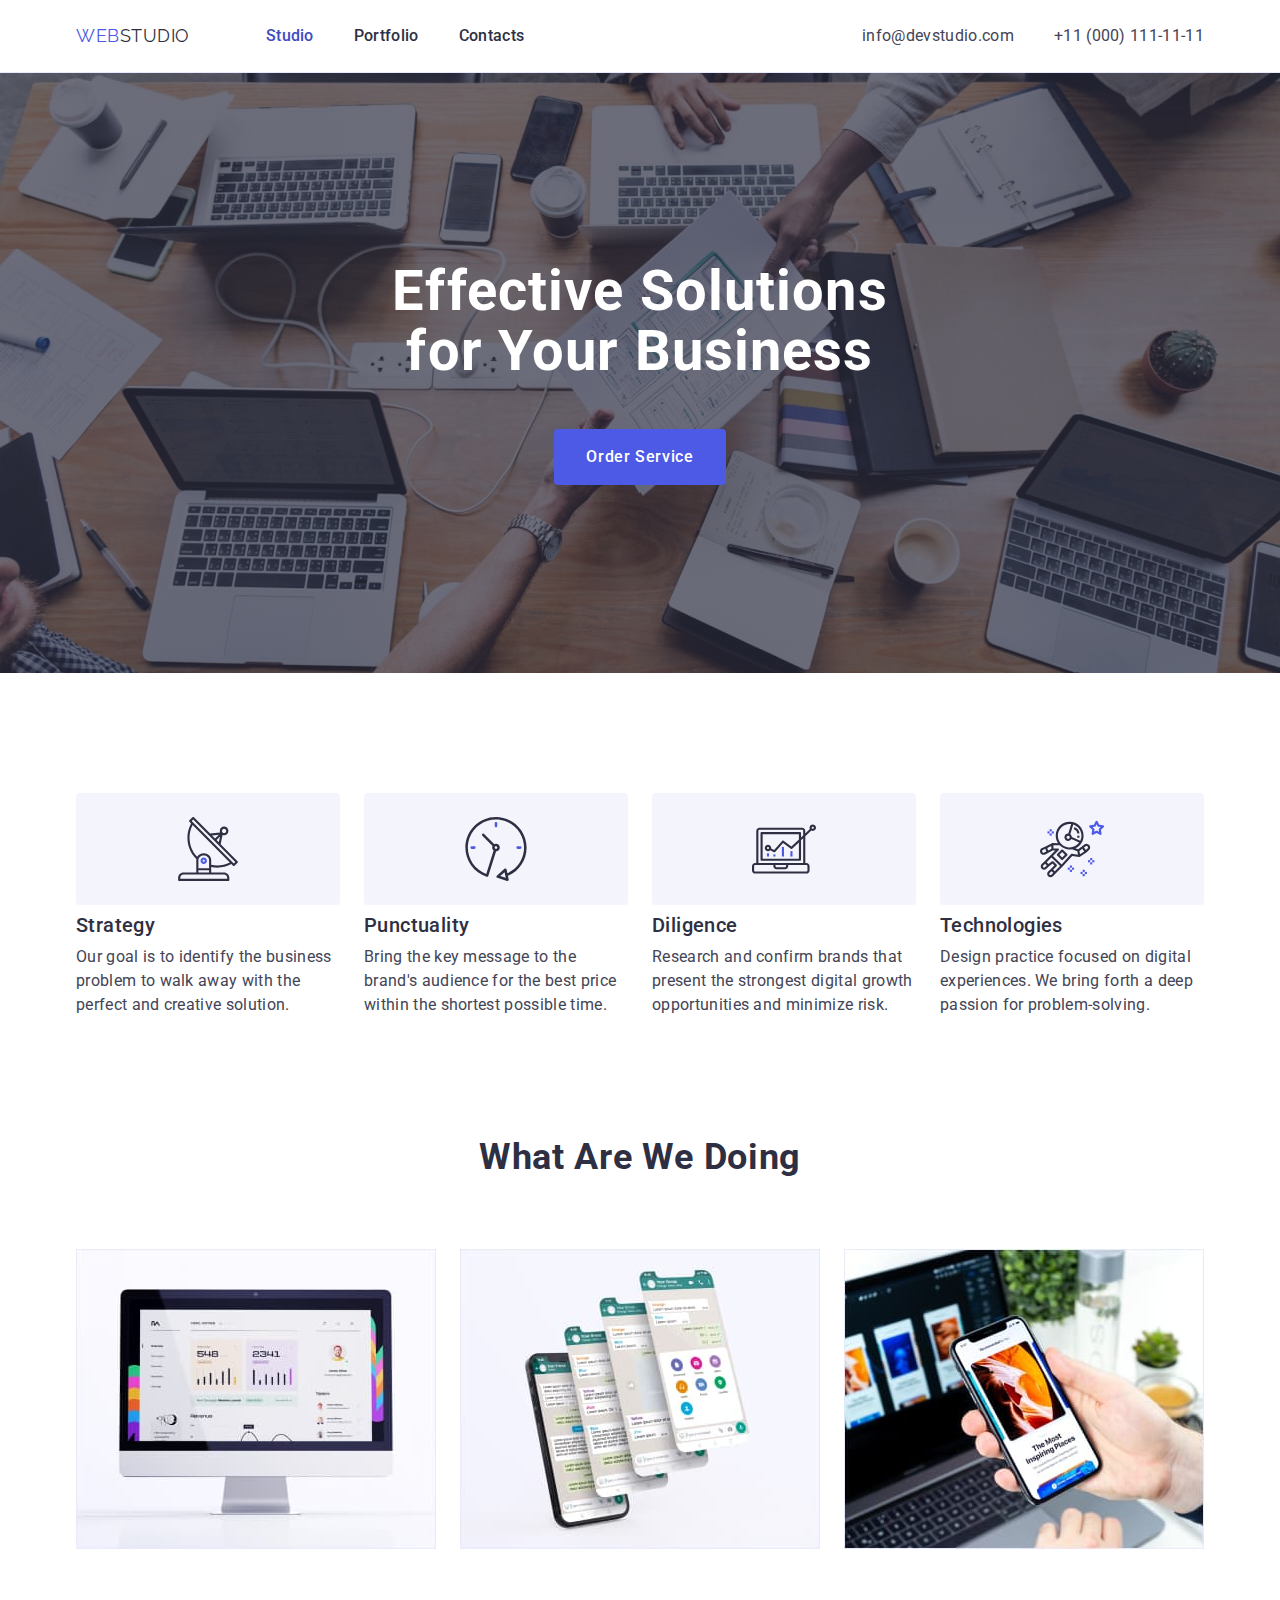
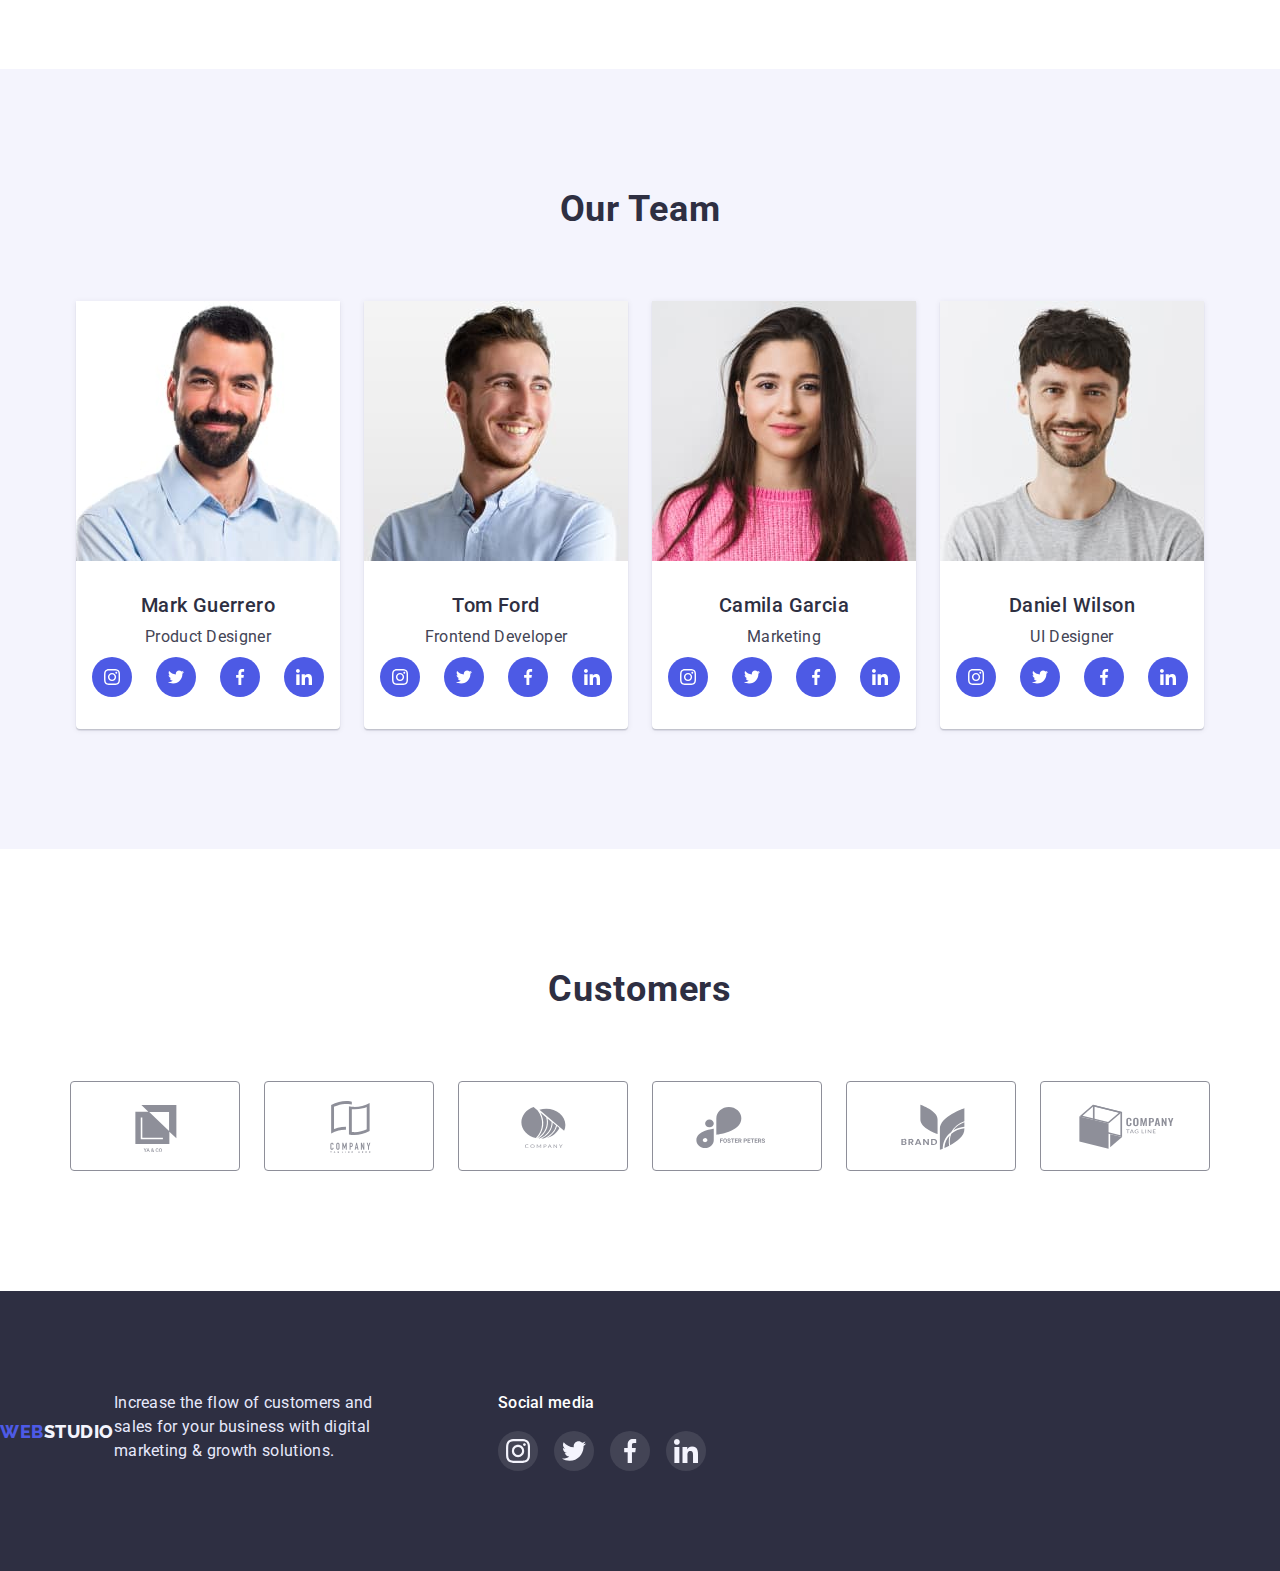
==== index.html @ e0418fa9 "Homework4" ====
<!DOCTYPE html>
<html lang="en">
<head>
    <meta charset="UTF-8">
    <meta http-equiv="X-UA-Compatible" content="IE=edge">
    <meta name="viewport" content="width=device-width, initial-scale=1.0">
    <title>WebStudio</title>
    <link rel="preconnect" href="https://fonts.googleapis.com">
<link rel="preconnect" href="https://fonts.gstatic.com" crossorigin>
<link href="https://fonts.googleapis.com/css2?family=Raleway:wght@800&family=Roboto:wght@400;500;700;900&display=swap" rel="stylesheet">
<link rel="stylesheet" href="https://cdn.jsdelivr.net/npm/modern-normalize@1.1.0/modern-normalize.min.css">
<link href="./css/styles.css" rel="stylesheet">
</head>
<body>
 <header>
    <div class="container main-header-flex">
        <nav class="header-nav">
            <a href="./index.html" class="link logo-header"><span class="logo-part">Web</span>Studio</a>
            <ul class="list menu-header">
            <li><a href="./index.html" class="link nav-link current">Studio</a></li>
            <li><a href="./portfolio.html" class="link nav-link ">Portfolio</a></li>
            <li><a href="#" class="link nav-link">Contacts</a></li>
            </ul>
        </nav>
            <address class="header-adress">
                <ul class="list header-adress-flex">
                    <li><a href="mailto:info@devstudio.com" class="link nav-header">info@devstudio.com</a></li>
                    <li><a href="tel:+11(000)111-11-11" class="link nav-header">+11 (000) 111-11-11</a></li>
                </ul>
            </address>
    </div>
 </header>   
 <main>
    <section class="hero">
        <div class="container">
            <h1 class="hero-title">Effective Solutions for Your Business</h1>
        <button type="button" class="hero-btn">Order Service</button>
        </div>
    </section>
    <section class="section-our-features">
        <div class="container">
            <h2 class="visually-hidden">Our Features</h2>
        <ul class="list features-title">
            <li class="list-title">
                <div class="features-icon">
                    <svg  width="64" height="64"><use href="./images/icons.svg#icon-antenna"></use>
                    </svg>
                </div>
                <h3 class="title">Strategy</h3>
                <p class="section-subtitle">Our goal is to identify the business problem to walk away with the perfect and creative solution.</p>
            </li>
            <li class="list-title">
                <div class="features-icon">
                    <svg  width="64" height="64"><use href="./images/icons.svg#icon-clock"></use></svg>
                </div>
                <h3 class="title">Punctuality</h3>
            <p class="section-subtitle">Bring the key message to the brand's audience for the best price within the shortest possible time.</p>
        </li>
            <li class="list-title">
                <div class="features-icon">
                    <svg  width="64" height="64"><use href="./images/icons.svg#icon-diagram"></use></svg>
                </div>
                <h3 class="title">Diligence</h3>
            <p class="section-subtitle">Research and confirm brands that present the strongest digital growth opportunities and minimize risk.</p>
        </li>
            <li class="list-title">
                <div class="features-icon">
                    <svg  width="64" height="64" class=""><use href="./images/icons.svg#icon-astronaut"></use></svg>
                </div>
                <h3 class="title">Technologies</h3>
            <p class="section-subtitle">Design practice focused on digital experiences. We bring forth a deep passion for problem-solving.</p>
        </li>
        </ul>
        </div>
    </section>
    <section class="section-menu">
        <div class="container">
            <h2 class="section-title">What are we doing</h2>
        <ul class="list menu-title">
            <li class="list-menu"><img src="./images/Rectangle1.jpg" alt="Macbook desktop" width="360" height="300"></li>
            <li class="list-menu"><img src="./images/Rectangle2.jpg" alt="Explosion scheme of screenshots of correspondence" width="360" height="300"></li>
            <li class="list-menu"><img src="./images/Rectangle3.jpg" alt="Phone in hand" width="360" height="300"></li>
        </ul>
        </div>
    </section>
    <section class="section-team">
        <div class="container">
            <h2 class="section-title">Our Team</h2>
        <ul class="list menu-title">
            <li class="item list-title"><img src="./images/card1.jpg" alt="Smiling man with beard in blue shirt" width="264" height="260">
            <div class="title-team-section">
                <h3 class="title-team">Mark Guerrero</h3>
        <p class="section-subtitle">Product Designer</p>
            <ul class="list socials">
                <li class="socials-item">
                    <a class="social-link" href="#" aria-label="link to instagram">
                        <svg class="icon-social" width="16" height="16">
                            <use href="./images/icons.svg#icon-instagram"></use>
                        </svg>
                    </a>
                </li>
                <li class="socials-item">
                    <a class="social-link" href="#" aria-label="link to twitter">
                        <svg class="icon-social" width="16" height="16">
                            <use href="./images/icons.svg#icon-twitter"></use>
                        </svg>
                    </a>
                </li>
                <li class="socials-item">
                    <a class="social-link" href="#" aria-label="link to facebook">
                        <svg class="icon-social" width="16" height="16">
                            <use href="./images/icons.svg#icon-facebook"></use>
                        </svg>
                    </a>
                </li>
                <li class="socials-item">
                    <a class="social-link" href="#" aria-label="link to linkedin">
                        <svg class="icon-social" width="16" height="16">
                            <use href="./images/icons.svg#icon-linkedin"></use>
                        </svg>
                    </a>
                </li>
            </ul>
            </div>
            </li>
            <li class="item list-title"><img src="./images/card2.jpg" alt="Young man smiling with teeth in shirt" width="264" height="260">
            <div class="title-team-section">
                <h3 class="title-team">Tom Ford</h3>
        <p class="section-subtitle">Frontend Developer</p>
        <ul class="list socials">
            <li class="socials-item">
                <a class="social-link" href="#" aria-label="link to instagram">
                    <svg class="icon-social" width="16" height="16">
                        <use href="./images/icons.svg#icon-instagram"></use>
                    </svg>
                </a>
            </li>
            <li class="socials-item">
                <a class="social-link" href="#" aria-label="link to twitter">
                    <svg class="icon-social" width="16" height="16">
                        <use href="./images/icons.svg#icon-twitter"></use>
                    </svg>
                </a>
            </li>
            <li class="socials-item">
                <a class="social-link" href="#" aria-label="link to facebook">
                    <svg class="icon-social" width="16" height="16">
                        <use href="./images/icons.svg#icon-facebook"></use>
                    </svg>
                </a>
            </li>
            <li class="socials-item">
                <a class="social-link" href="#" aria-label="link to linkedin">
                    <svg class="icon-social" width="16" height="16">
                        <use href="./images/icons.svg#icon-linkedin"></use>
                    </svg>
                </a>
            </li>
        </ul>
            </div> 
            </li>
            <li class="item list-title"><img src="./images/card3.jpg" alt="Smiling girl in pink sweater" width="264" height="260">
            <div class="title-team-section">
                <h3 class="title-team">Camila Garcia</h3>
        <p class="section-subtitle">Marketing</p>
        <ul class="list socials">
            <li class="socials-item">
                <a class="social-link" href="#" aria-label="link to instagram">
                    <svg class="icon-social" width="16" height="16">
                        <use href="./images/icons.svg#icon-instagram"></use>
                    </svg>
                </a>
            </li>
            <li class="socials-item">
                <a class="social-link" href="#" aria-label="link to twitter">
                    <svg class="icon-social" width="16" height="16">
                        <use href="./images/icons.svg#icon-twitter"></use>
                    </svg>
                </a>
            </li>
            <li class="socials-item">
                <a class="social-link" href="#" aria-label="link to facebook">
                    <svg class="icon-social" width="16" height="16">
                        <use href="./images/icons.svg#icon-facebook"></use>
                    </svg>
                </a>
            </li>
            <li class="socials-item">
                <a class="social-link" href="#" aria-label="link to linkedin">
                    <svg class="icon-social" width="16" height="16">
                        <use href="./images/icons.svg#icon-linkedin"></use>
                    </svg>
                </a>
            </li>
        </ul>
            </div>   
            </li>
            <li class="item list-title"><img src="./images/card4.jpg" alt="Smiling man in gray t-shirt" width="264" height="260">
                <div class="title-team-section">
                    <h3 class="title-team">Daniel Wilson</h3>
        <p class="section-subtitle">UI Designer</p>
        <ul class="list socials">
            <li class="socials-item">
                <a class="social-link" href="#" aria-label="link to instagram">
                    <svg class="icon-social" width="16" height="16">
                        <use href="./images/icons.svg#icon-instagram"></use>
                    </svg>
                </a>
            </li>
            <li class="socials-item">
                <a class="social-link" href="#" aria-label="link to twitter">
                    <svg class="icon-social" width="16" height="16">
                        <use href="./images/icons.svg#icon-twitter"></use>
                    </svg>
                </a>
            </li>
            <li class="socials-item">
                <a class="social-link" href="#" aria-label="link to facebook">
                    <svg class="icon-social" width="16" height="16">
                        <use href="./images/icons.svg#icon-facebook"></use>
                    </svg>
                </a>
            </li>
            <li class="socials-item">
                <a class="social-link" href="#" aria-label="link to linkedin">
                    <svg class="icon-social" width="16" height="16">
                        <use href="./images/icons.svg#icon-linkedin"></use>
                    </svg>
                </a>
            </li>
        </ul>
                </div>
            </li>
        </ul>
        </div> 
    </section>
    <section class="customers-section">
        <div class="container">
            <h2 class="section-title">Customers</h2>
            <ul class="list customers">
                <li class="customers-item">
                    <a class="customers-link" href="#">
                        <svg class="customers-icon" width="104" height="56">
                            <use href="./images/icons.svg#icon-Logo"></use>
                        </svg>
                    </a>
                </li>
                <li class="customers-item">
                    <a class="customers-link" href="#">
                        <svg class="customers-icon" width="104" height="56">
                            <use href="./images/icons.svg#icon-Logo1"></use>
                        </svg>
                    </a>
                </li>
                <li class="customers-item">
                    <a class="customers-link" href="#">
                        <svg class="customers-icon" width="104" height="56">
                            <use href="./images/icons.svg#icon-Logo2"></use>
                        </svg>
                    </a>
                </li>
                <li class="customers-item">
                    <a class="customers-link" href="#">
                        <svg class="customers-icon" width="104" height="56">
                            <use href="./images/icons.svg#icon-Logo3"></use>
                        </svg>
                    </a>
                </li>
                <li class="customers-item">
                    <a class="customers-link" href="#">
                        <svg class="customers-icon" width="104" height="56">
                            <use href="./images/icons.svg#icon-Logo4"></use>
                        </svg>
                    </a>
                </li>
                <li class="customers-item">
                    <a class="customers-link" href="#">
                        <svg class="customers-icon" width="104" height="56">
                            <use href="./images/icons.svg#icon-Logo5"></use>
                        </svg>
                    </a>
                </li>
            </ul>
        </div>
    </section>
 </main>
 <footer class="section-footer">
    <div class="footer-container">
            <a href="./index.html" class="link logo-footer"><span class="logo-part">Web</span>Studio</a>
<p class="text-footer">Increase the flow of customers and sales for your business with digital marketing & growth solutions.</p>
       <div class="media-section">
        <h2 class="media-title">Social media</h2>
    <ul class="list media-list">
        <li>
            <a class="media-link" href="#">
                <svg class="icon-media" width="24" height="24">
                    <use href="./images/icons.svg#icon-instagram"></use>
                </svg>
            </a>
        </li>
        <li>
            <a class="media-link" href="#">
                <svg class="icon-media" width="24" height="24">
                    <use href="./images/icons.svg#icon-twitter"></use>
                </svg>
            </a>
        </li>
        <li>
            <a class="media-link" href="#">
                <svg class="icon-media" width="24" height="24">
                    <use href="./images/icons.svg#icon-facebook"></use>
                </svg>
            </a>
        </li>
        <li>
            <a class="media-link" href="#">
                <svg class="icon-media" width="24" height="24">
                    <use href="./images/icons.svg#icon-linkedin"></use>
                </svg>
            </a>
        </li>
    </ul>
       </div>  
    </div>
 </footer>
</body>
</html>
---- css/styles.css ----
:root {
  --primary-brand :  #4D5AE5 ;
  --pressed-state : #404BBF;
  --text-color : #434455 ;
  --secondary-color : #2E2F42 ;
  --third-color : #FFFFFF ;
  --accent-color : #E7E9FC ;
  --background-color: #F4F4FD ;
  --customers-border: #8E8F99 ;
  --primary-font-family: 'Roboto', sans-serif;
  --green: #31D0AA ;

}
h1,
h2,
h3,
p {
    margin-top: 0;
    margin-bottom: 0;
}
ul {
    margin-top: 0;
    margin-bottom: 0;
    padding-left: 0;
}
img {
    display: block;
}
body {
    font-family: var(--primary-font-family) ;
    color: var(--text-color) ;
    font-size: 16px;
    line-height: calc(24/16);
    background-color: #FFFFFF;
}
.container {
    margin-left: auto;
    margin-right: auto;
    width: 1158px;
    padding-left: 15px;
    padding-right: 15px;
}
.link {
    text-decoration: none;
}
.list {
    list-style: none;
}
.nav-link.current {
    color: var(--pressed-state) ;
}
/* <!-- Header --> */
header {
    border-bottom: 1px solid var(--accent-color);
}
.main-header-flex {
    display: flex;
    align-items: center; 
}
.header-nav {
    display: flex;
    align-items: center; 
}
.logo-header {
font-family: 'Raleway';
font-size: 18px;
line-height: calc(24/18);
color: var(--secondary-color) ;
letter-spacing: 0.03em;
text-transform: uppercase;
margin-right: 76px;
padding: 24px 0;
}
.logo-part {
    color: var(--primary-brand) ;
}
.menu-header {
    display: flex;
    gap: 40px;
}
.nav-link {
font-weight: 500;
color: var(--secondary-color) ;
letter-spacing: 0.02em;
padding: 24px 0;
display: block;
}
.nav-link:hover,
.nav-link:focus {
    color: var(--pressed-state) ;
}
address {
    font-style: normal; 
}
.header-adress {
    margin-left: auto;
}
.header-adress-flex {
    display: flex;
    gap: 40px;   
}
.nav-header {
letter-spacing: 0.02em;
color: var(--text-color);
padding: 24px 0;
}
.nav-header:hover,
.nav-header:focus {
    color: var(--pressed-state) ;
}
/* <!-------------- Main ------------> */
/* <!--- HERO ---> */
.hero {
    padding-top: 188px;
    padding-bottom: 188px;
    text-align: center;
    max-width: 1440px;
    background-color: var(--secondary-color) ;
    background-image: linear-gradient(rgba(46, 47, 66, 0.7 ),
    rgba(46, 47, 66, 0.7)),
    url(../images/hero.jpg);
    background-repeat: no-repeat;
    background-position: center;
    background-size: cover;
    margin-left: auto;
    margin-right: auto;
}
.hero-title {
    font-size: 56px;
    line-height: calc(60/56);
    color:var(--third-color) ;
    width: 496px;
    letter-spacing: 0.02em;
    margin: 0 auto 48px;
}
.hero-btn {
    padding: 16px 32px;
    font-family: var(--primary-font-family);
    font-weight: 500;
    font-size: 16px;
    line-height: calc(24/16);
    letter-spacing: 0.04em;
    color: var(--third-color);
    background-color: var(--primary-brand);
    cursor: pointer;
    border: none;
    border-radius: 4px;
}
.hero-btn:hover,
.hero-btn:focus {
background-color: var(--pressed-state);
color: var(--third-color);
}
/* <!-- Section1 --> */
.visually-hidden {
position: absolute;
width: 1px;
height: 1px;
margin: -1px;
border: 0;
padding: 0;
white-space: nowrap;
clip-path: inset(100%);
clip: rect(0000);
overflow: hidden;
}
.section-our-features {
    padding-top: 120px;
    padding-bottom: 120px;
}
.features-title {
    display: flex;
    width: 1129px;
    gap: 0 24px;
}
.list-title {
    width: 264px;
}
.features-icon {
    background-color: var(--background-color);
    border-radius: 4px;
    height: 112px;
    display: flex;
    justify-content: center;
    align-items: center;
    margin-bottom: 8px;
}
.title {
    font-weight: 500;
    font-size: 20px;
    line-height: calc(24/20);
    color: var(--secondary-color);
    letter-spacing: 0.02em;
    margin-bottom: 8px;
}
.section-subtitle {
color: var(--text-color);
line-height: calc(24/16);
letter-spacing: 0.02em;
}
/* <!-- Section2 --> */
.section-menu {
    padding-top: 0;
    padding-bottom: 120px;
}
.menu-title {
    display: flex;
    margin-top: 72px;
    gap: 24px;
}
.list-menu {
    width: 360px;
}
.section-title {
    font-size: 36px;
    line-height: calc(40/36);
    letter-spacing: 0.02em;
    color: var(--secondary-color);
    text-align: center;
    text-transform: capitalize;
    margin:auto;

}
/* <!-- Section3 --> */
.section-team {
background-color: var(--background-color);
padding-top: 120px;
padding-bottom: 120px;
text-align: center;
}
.item {
background-color: var(--third-color);
box-shadow: 0px 1px 6px rgba(46, 47, 66, 0.08), 0px 1px 1px rgba(46, 47, 66, 0.16), 0px 2px 1px rgba(46, 47, 66, 0.08);
border-radius: 0px 0px 4px 4px;
}
.title-team-section {
    padding-top: 32px;
    padding-bottom: 32px;
}
.title-team {
    font-weight: 500;
    font-size: 20px;
    line-height: calc(24/20);
    color: var(--secondary-color);
    letter-spacing: 0.02em;
    padding-bottom: 8px;
}
.socials {
    display: flex;
    justify-content: center;
    gap: 24px;
    margin-top: 8px;
}
.social-link {
    display: flex;
    width: 40px;
    height: 40px;
    justify-content: center;
    align-items:center;
    border-radius: 50%;
    background-color: var(--primary-brand);
}
.social-link:hover,
.social-link:focus {
    background-color:var(--pressed-state);
}
.icon-social {
    fill: var(--third-color);
}
/* <!-- Section4 --> */
.customers-section {
    padding-top: 120px;
    padding-bottom: 120px;
}
.customers {
    display: flex;
    justify-content: center;
    gap: 24px;
    margin-top: 72px;
}
.customers-item {
    border: 1px solid var(--customers-border);
border-radius: 4px;
}
.customers-link {
    display: flex;
    padding: 16px 32px;
}
.customers-icon {
    fill: var(--customers-border);
}
.customers-item:hover,
.customers-item:focus {
    border: 1px solid var(--pressed-state) ;
}
.customers-link:hover .customers-icon,
.customers-link:focus .customers-icon{
    fill: var(--pressed-state);
    outline: transparent;
}
/* <!-- Footer --> */
 .section-footer {
    padding-top: 100px;
    padding-bottom: 100px;
    background-color: var(--secondary-color);
}
.footer-container {
    display: flex;
    flex-wrap: wrap;
}
.logo-footer {
    display: flex;
    font-family: 'Raleway';
    font-weight: 800;
    font-size: 18px;
    line-height: calc(21/18);
    color: var(--background-color);
    letter-spacing: 0.03em;
    text-transform: uppercase;
    align-items: center;
}
.text-footer {
width: 264px;
color: var(--accent-color);
letter-spacing: 0.02em;
}
.media-section {
    display: flex;
    flex-wrap: wrap;
    max-width: 208px;
    max-height: 80px;
    margin-left: 120px;
}
.media-title {
font-weight: 500;
font-size: 16px;
line-height: calc(24/16);
letter-spacing: 0.02em;
color: var(--third-color);
margin-bottom: 16px;
}
.media-list {
    display: flex;
    align-content:center;
    justify-content: center;
    gap: 16px;
}
.media-link {
    display: flex;
    width: 40px;
    height: 40px;
    justify-content: center;
    align-items:center;
    border-radius: 50%;
    background-color: rgba(255, 255, 255, 0.1)
}
.media-link:hover,
.media-link:focus {
    background-color: var(--green);
}
.icon-media {
fill: var(--background-color);
}
/* <!-- Portfolio --> */
.portfolio-section {
  padding-top: 96px; 
  padding-bottom: 120px; 
}
.menu-filter {
    display: flex;
    justify-content: center;
    gap: 24px;
    margin-bottom: 72px;
}
.btn-filter {
    font-family: var(--primary-font-family);
    font-weight: 500;
    font-size: 16px;
    line-height: calc(24/16);  
    background-color: var(--background-color);
    color: var(--primary-brand);
    border: 1px solid var(--accent-color);
    cursor: pointer;
    padding: 12px 24px;
border-radius: 4px;
}
.btn-filter:hover,
.btn-filter:focus {
    background-color: var(--pressed-state);
    color: var(--third-color);
    border-color: transparent;
}
.project-menu {
    display: flex;
    flex-wrap: wrap;
    row-gap: 48px;
    column-gap: 24px;
}
.project-title-flex {
    padding: 32px 8px;
    border: 1px solid var(--accent-color);
    border-top: none;
}
.project-title {
font-weight: 500;
font-size: 20px;
line-height: calc(24/20);
color: var(--secondary-color);
letter-spacing: 0.02em;
margin-bottom: 8px;
}
.link-menu {
    display: block;
}
.link-menu:hover,
.link-menu:focus {
    box-shadow: 0px 1px 6px rgba(46, 47, 66, 0.08), 0px 1px 1px rgba(46, 47, 66, 0.16), 0px 2px 1px rgba(46, 47, 66, 0.08);
    border-color: transparent;
}
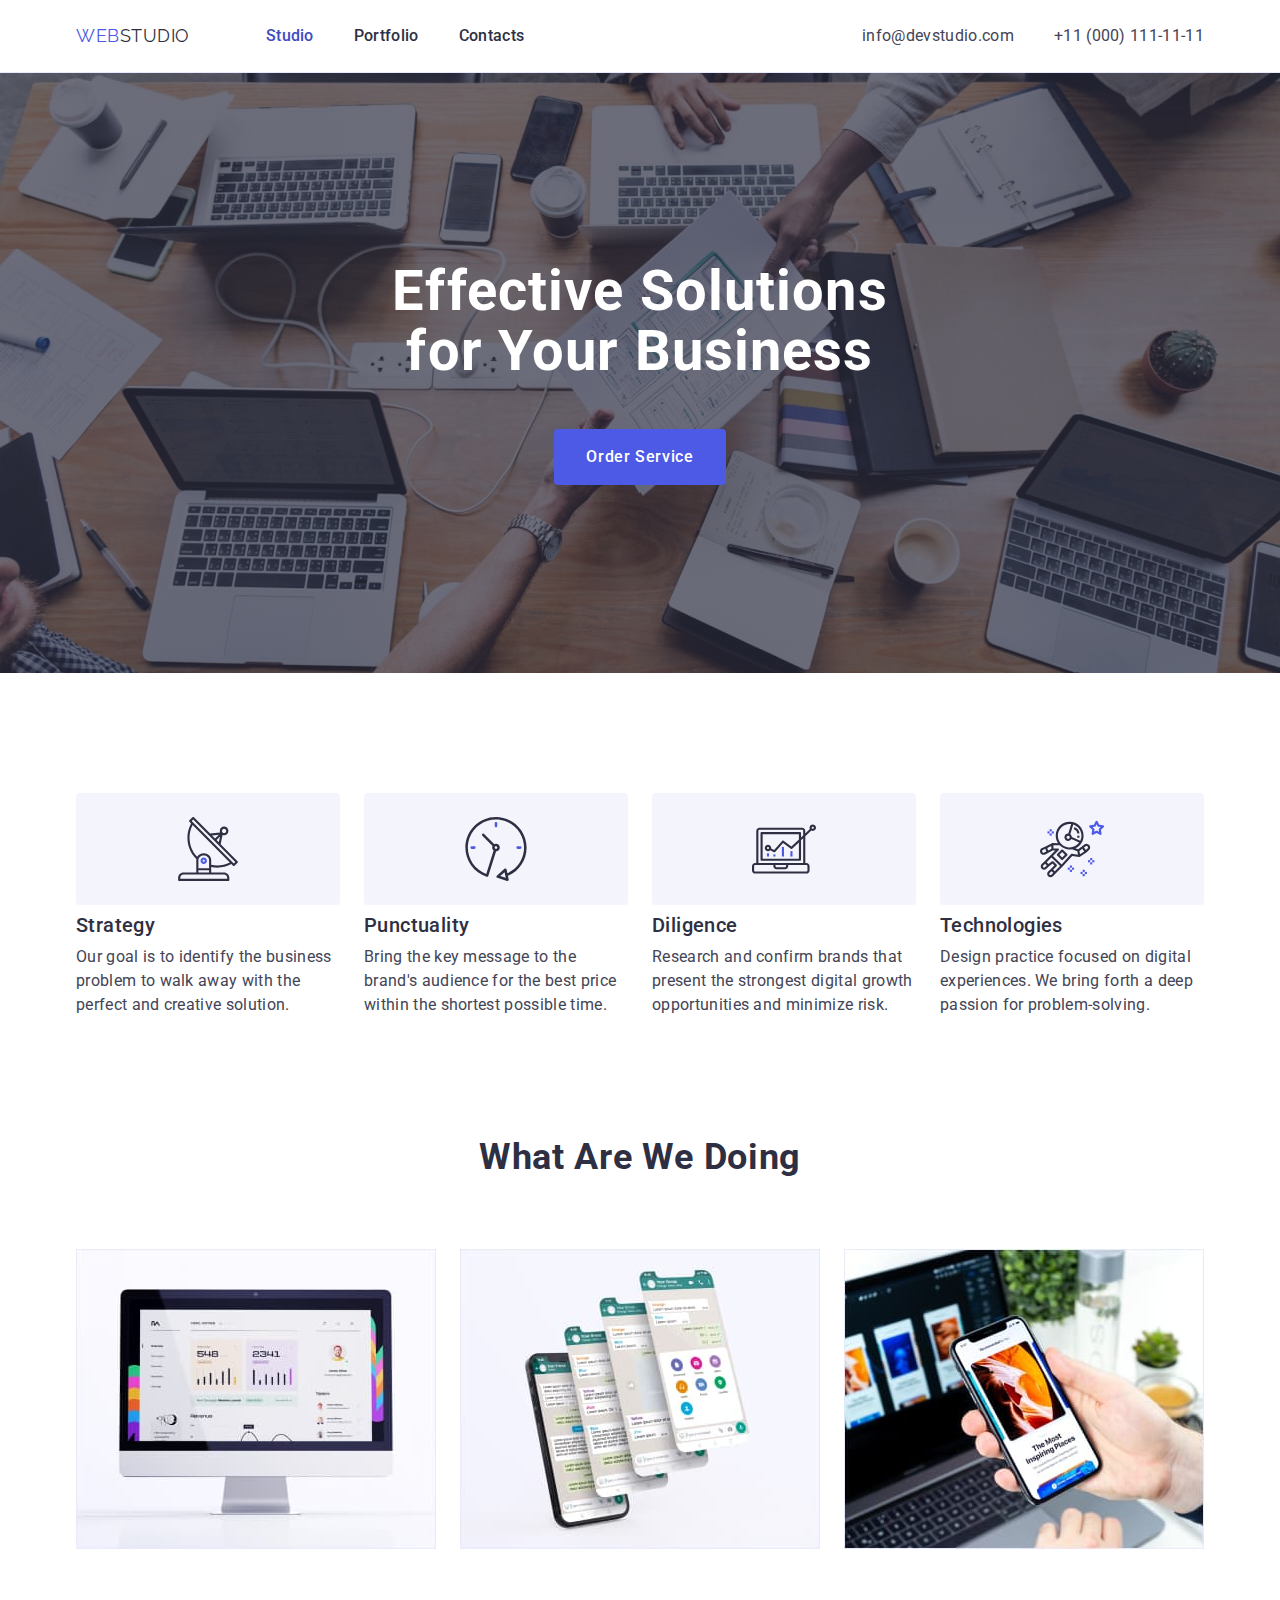
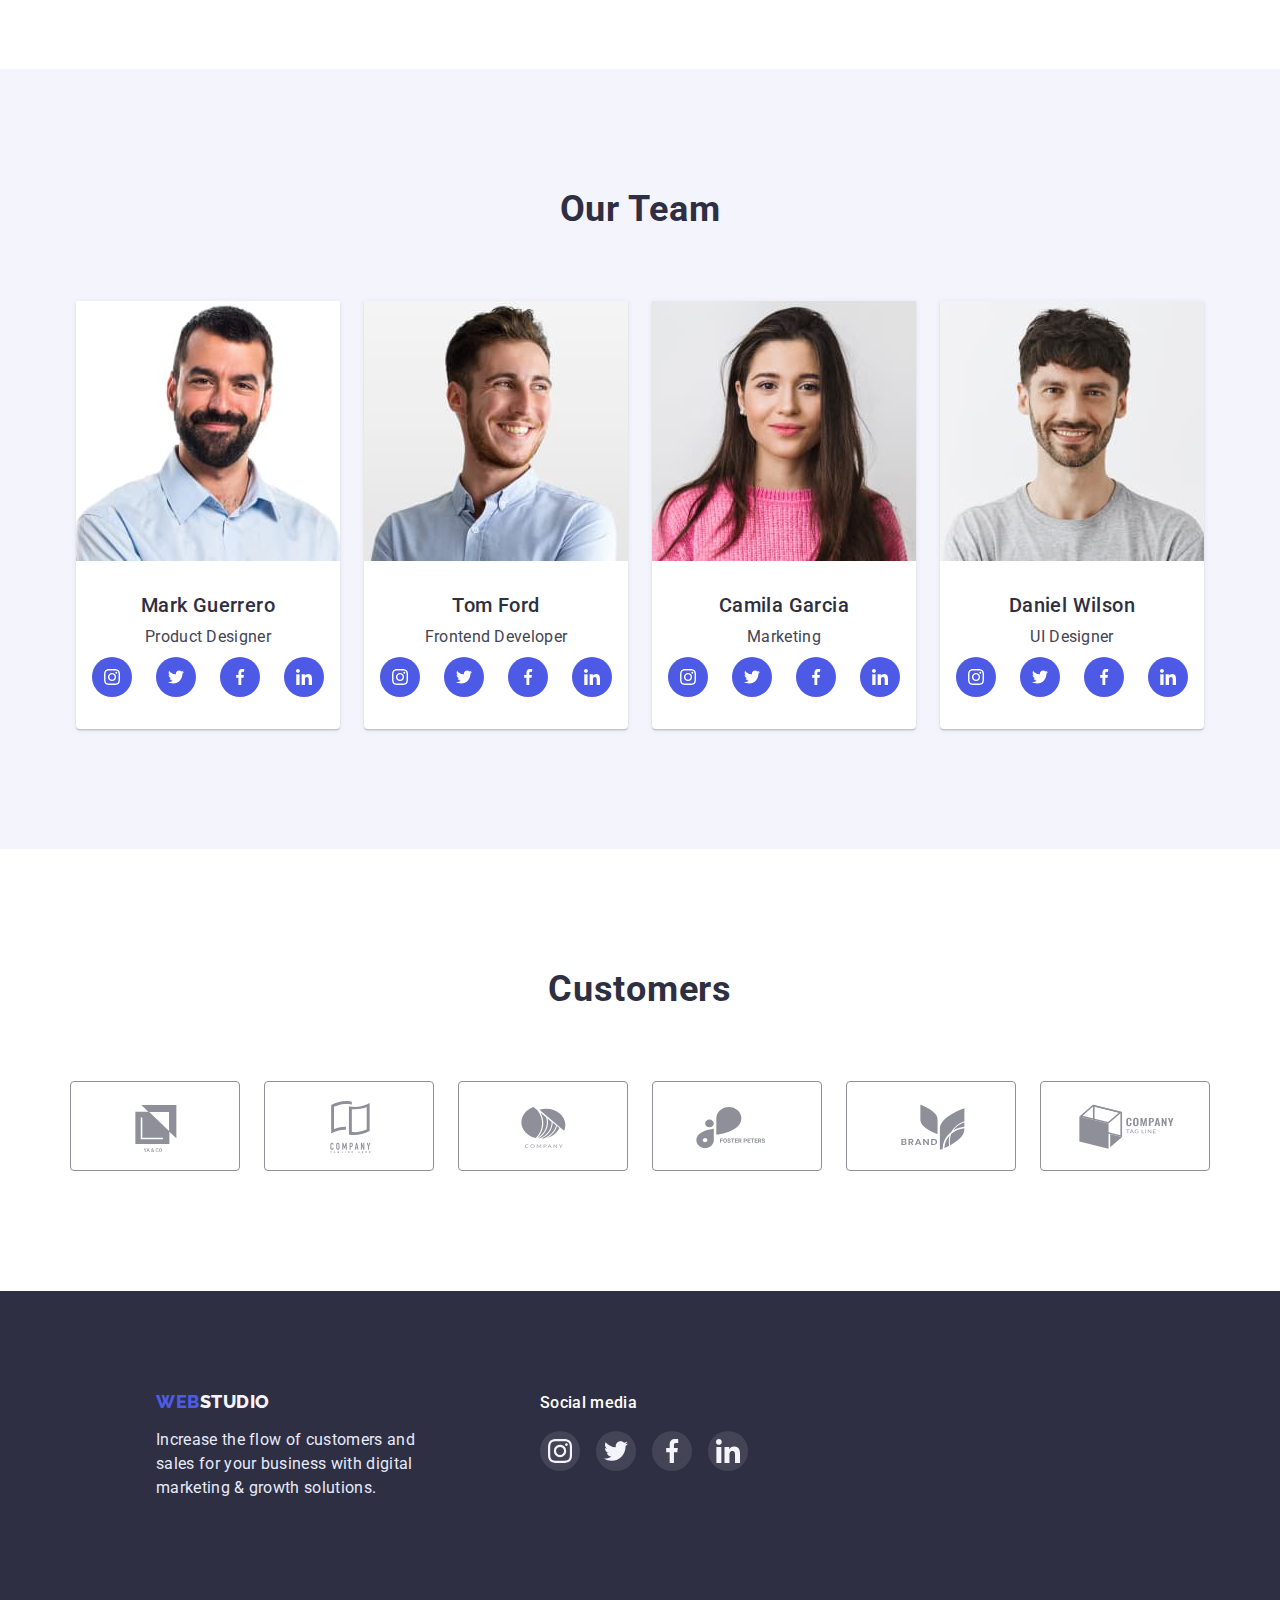
==== commit 1d59e12d: "Changes hw4" ====
--- a/index.html
+++ b/index.html
@@ -286,8 +286,10 @@
  </main>
  <footer class="section-footer">
     <div class="footer-container">
+        <div class="footer-box">
             <a href="./index.html" class="link logo-footer"><span class="logo-part">Web</span>Studio</a>
-<p class="text-footer">Increase the flow of customers and sales for your business with digital marketing & growth solutions.</p>
+            <p class="text-footer">Increase the flow of customers and sales for your business with digital marketing & growth solutions.</p>
+        </div>
        <div class="media-section">
         <h2 class="media-title">Social media</h2>
     <ul class="list media-list">
--- a/css/styles.css
+++ b/css/styles.css
@@ -52,6 +52,7 @@
 /* <!-- Header --> */
 header {
     border-bottom: 1px solid var(--accent-color);
+    box-shadow: 0px 2px 1px rgba(46, 47, 66, 0.08), 0px 1px 1px rgba(46, 47, 66, 0.16), 0px 1px 6px rgba(46, 47, 66, 0.08);
 }
 .main-header-flex {
     display: flex;
@@ -279,18 +280,19 @@
     margin-top: 72px;
 }
 .customers-item {
+ 
+}
+.customers-link {
+    display: flex;
+    padding: 16px 32px;
     border: 1px solid var(--customers-border);
-border-radius: 4px;
-}
-.customers-link {
-    display: flex;
-    padding: 16px 32px;
+    border-radius: 4px;
 }
 .customers-icon {
     fill: var(--customers-border);
 }
-.customers-item:hover,
-.customers-item:focus {
+.customers-link:hover,
+.customers-link:focus {
     border: 1px solid var(--pressed-state) ;
 }
 .customers-link:hover .customers-icon,
@@ -307,6 +309,9 @@
 .footer-container {
     display: flex;
     flex-wrap: wrap;
+}
+.footer-box {
+    margin-left: 156px;
 }
 .logo-footer {
     display: flex;
@@ -318,6 +323,7 @@
     letter-spacing: 0.03em;
     text-transform: uppercase;
     align-items: center;
+    margin-bottom: 16px;
 }
 .text-footer {
 width: 264px;
@@ -411,6 +417,7 @@
 }
 .link-menu {
     display: block;
+    outline: transparent;
 }
 .link-menu:hover,
 .link-menu:focus {
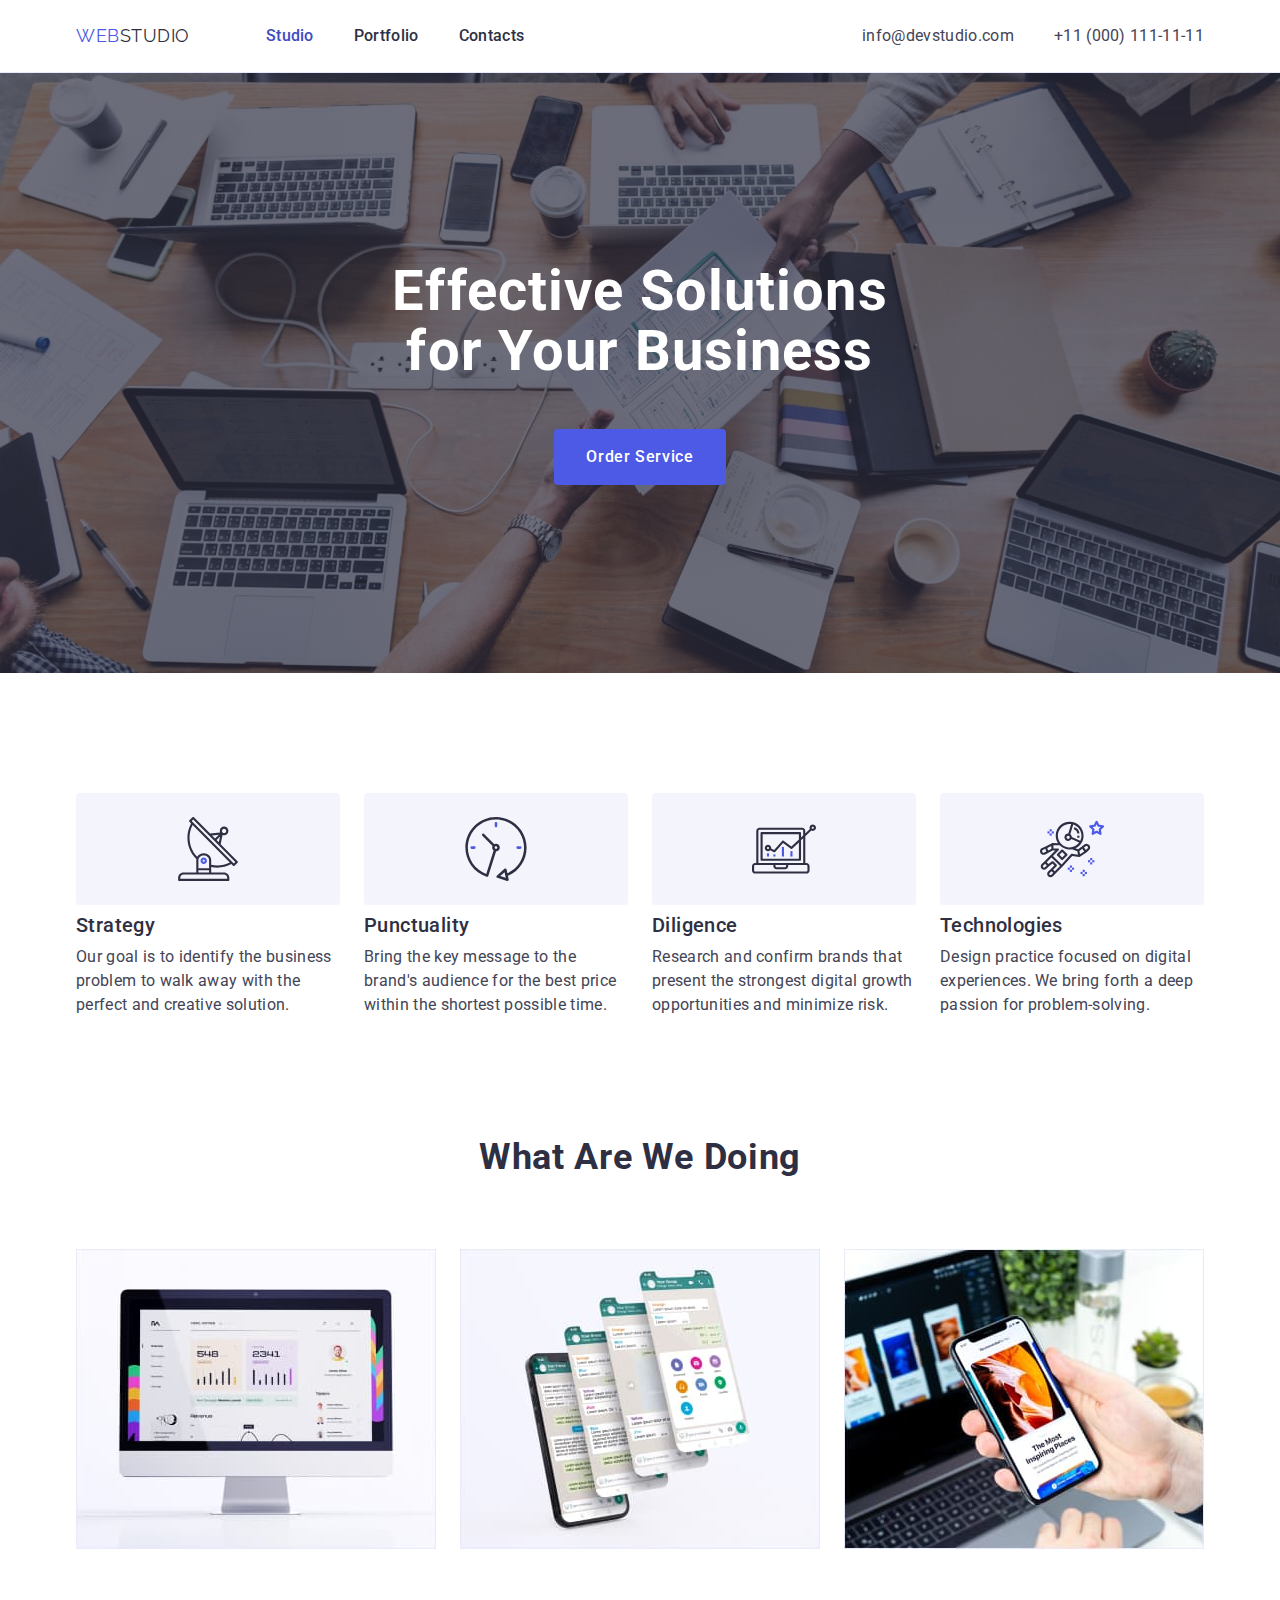
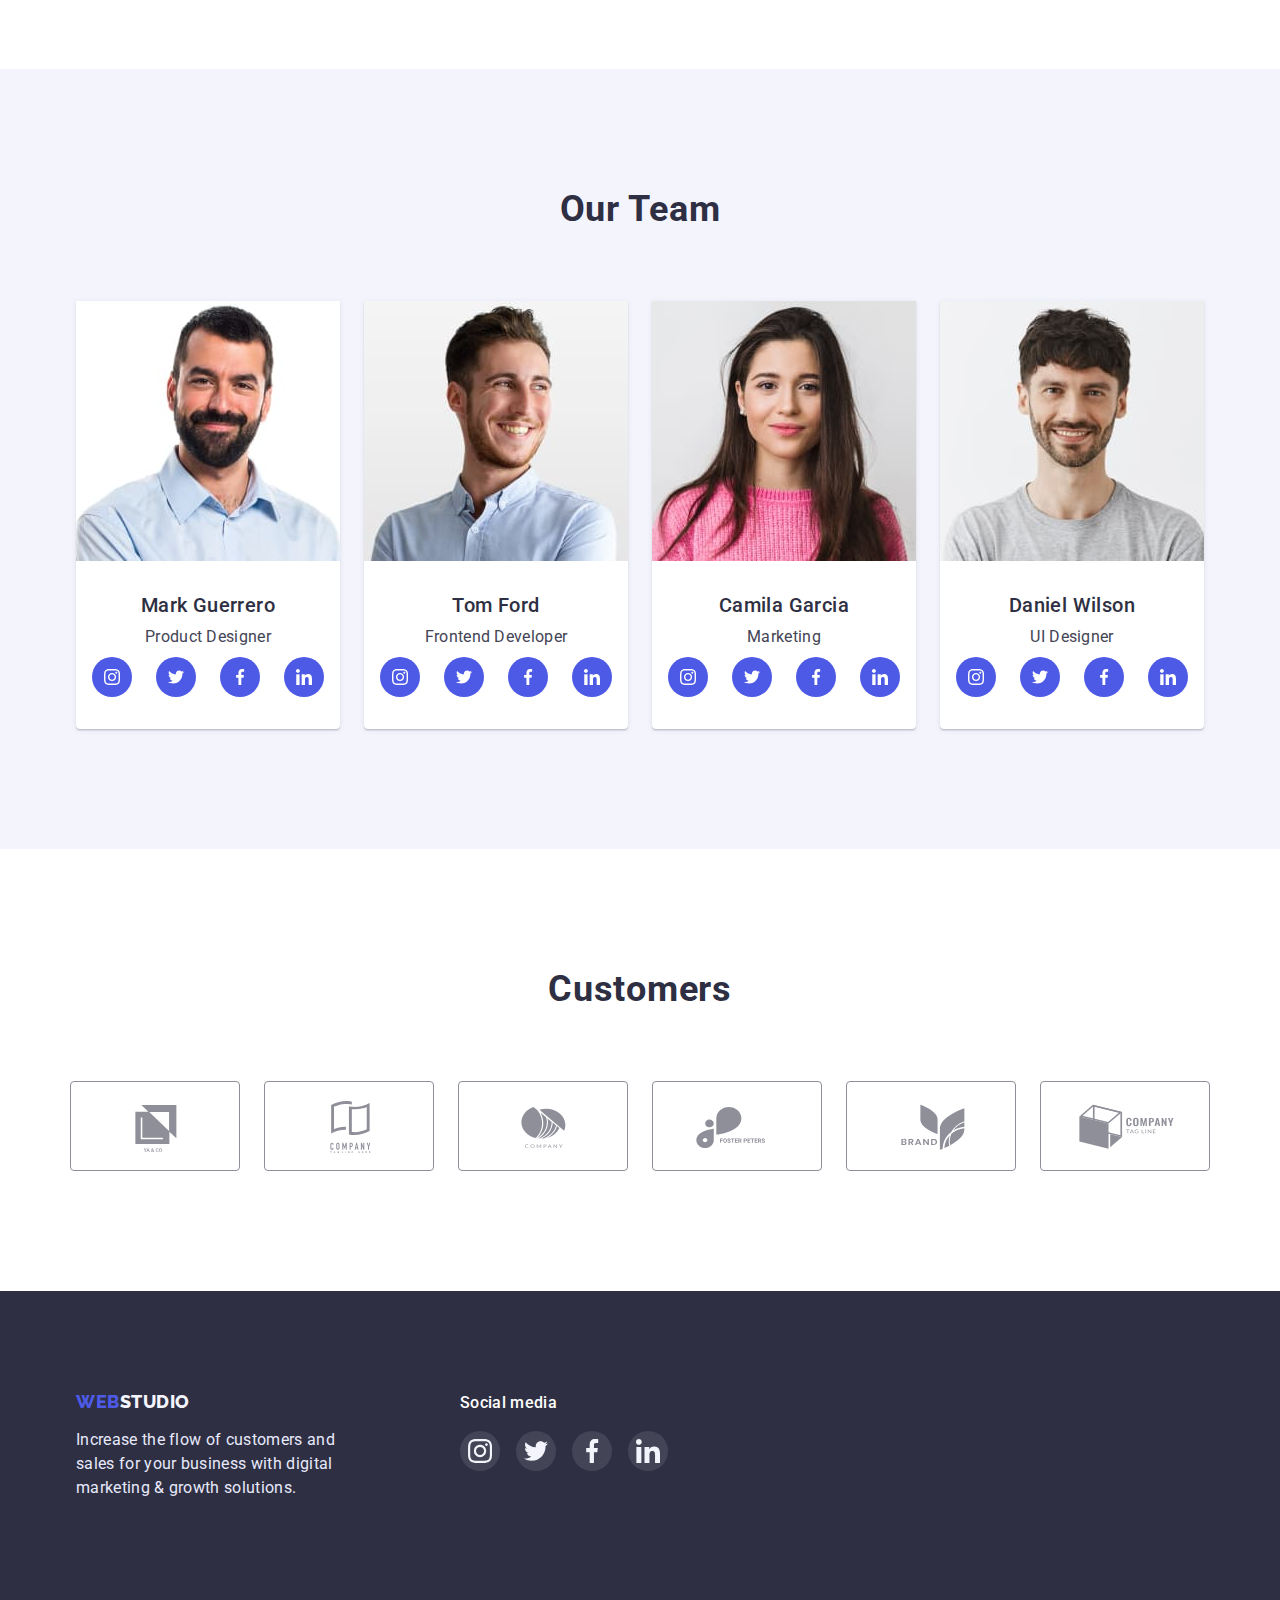
==== commit 885072d2: "hw4" ====
--- a/index.html
+++ b/index.html
@@ -285,7 +285,7 @@
     </section>
  </main>
  <footer class="section-footer">
-    <div class="footer-container">
+    <div class="footer-container container">
         <div class="footer-box">
             <a href="./index.html" class="link logo-footer"><span class="logo-part">Web</span>Studio</a>
             <p class="text-footer">Increase the flow of customers and sales for your business with digital marketing & growth solutions.</p>
--- a/css/styles.css
+++ b/css/styles.css
@@ -287,6 +287,7 @@
     padding: 16px 32px;
     border: 1px solid var(--customers-border);
     border-radius: 4px;
+    outline: transparent;
 }
 .customers-icon {
     fill: var(--customers-border);
@@ -309,9 +310,6 @@
 .footer-container {
     display: flex;
     flex-wrap: wrap;
-}
-.footer-box {
-    margin-left: 156px;
 }
 .logo-footer {
     display: flex;
